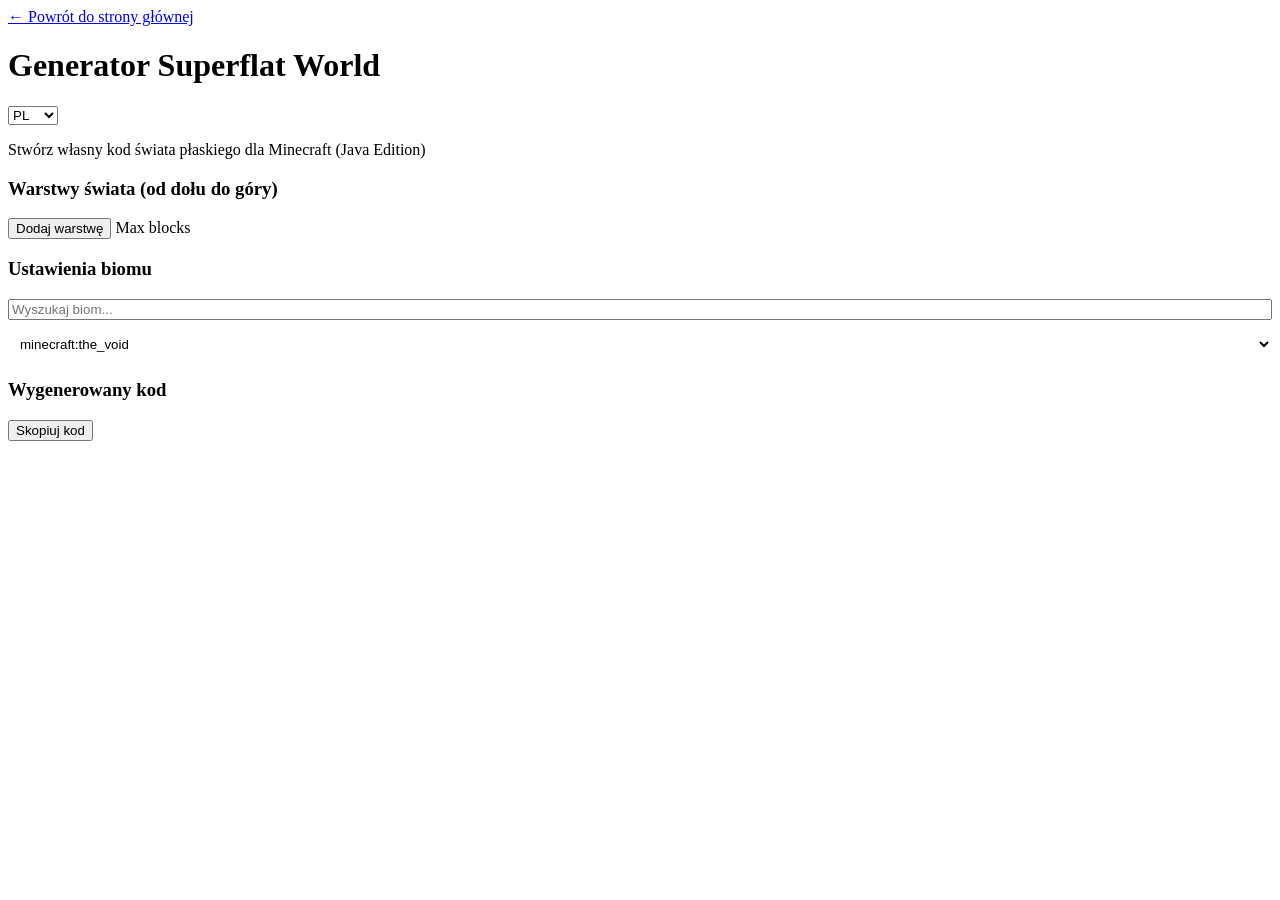
==== Superflat World Generator/index.html @ b6004d22 "Create index for Superflat World Generator" ====
<!DOCTYPE html>
<html lang="en" id="htmlRoot">
<head>
    <meta charset="UTF-8">
    <meta name="viewport" content="width=device-width, initial-scale=1.0">
    <title>Generator Superflat World - Minecraft</title>
    <link rel="stylesheet" href="style.css">
    <link rel="icon" type="image/png" href="https://raw.githubusercontent.com/quickpig9/MeowCatLantern/refs/heads/main/Ikon.png">
</head>
<body>

    <div class="container">
        <!-- Przycisk powrotu na samej górze -->
        <div class="back-home-container">
            <a href="https://quickpig9.github.io/MeowCatLantern/" id="ui-back-btn" class="back-btn">&larr; Powrót do strony głównej</a>
        </div>

        <div class="top-bar">
            <h1 id="ui-title">Generator Superflat World</h1>
            <select id="langSelect" class="lang-select">
                <option value="pl">PL</option>
                <option value="en">USA</option>
                <option value="ru">RU</option>
                <option value="pt">BR</option>
                <option value="mg">MG</option>
                <option value="de">DE</option>
                <option value="es">ES</option>
            </select>
        </div>
        <p class="subtitle" id="ui-subtitle">Stwórz własny kod świata płaskiego dla Minecraft (Java Edition)</p>

        <!-- Warstwy świata -->
        <div class="section">
            <h3 id="ui-layers-title">Warstwy świata (od dołu do góry)</h3>
            <div id="layersContainer" class="layers-list">
                <!-- Generowane dynamicznie -->
            </div>
            <div class="add-layer-container">
                <button onclick="addLayer()" id="ui-add-layer">Dodaj warstwę</button>
                <span id="maxBlocksText" class="max-blocks-text">Max blocks</span>
            </div>
        </div>

        <!-- Biom -->
        <div class="section">
            <h3 id="ui-biome-title">Ustawienia biomu</h3>
            <div style="display: flex; flex-direction: column; gap: 8px;">
                <input type="text" id="biomeSearch" placeholder="Wyszukaj biom...">
                <select id="biomeSelect" style="width: 100%; background: var(--bg-color); color: var(--text); border: 1px solid var(--border); padding: 8px; border-radius: 6px;">
                    <option value="minecraft:the_void">minecraft:the_void</option>
                    <option value="minecraft:plains">minecraft:plains (Równiny)</option>
                    <option value="minecraft:desert">minecraft:desert (Pustynia)</option>
                    <option value="minecraft:forest">minecraft:forest (Las)</option>
                    <option value="minecraft:nether_wastes">minecraft:nether_wastes</option>
                    <option value="minecraft:the_end">minecraft:the_end</option>
                    <option value="minecraft:ocean">minecraft:ocean</option>
                </select>
            </div>
        </div>

        <!-- Wynik -->
        <div class="section">
            <h3 id="ui-output-title">Wygenerowany kod</h3>
            <div id="output" class="output-box"></div>
            <div class="actions">
                <button onclick="copyCode()" id="ui-copy-btn" style="flex-grow: 1;">Skopiuj kod</button>
            </div>
        </div>
    </div>

    <script src="script.js"></script>
</body>
</html>
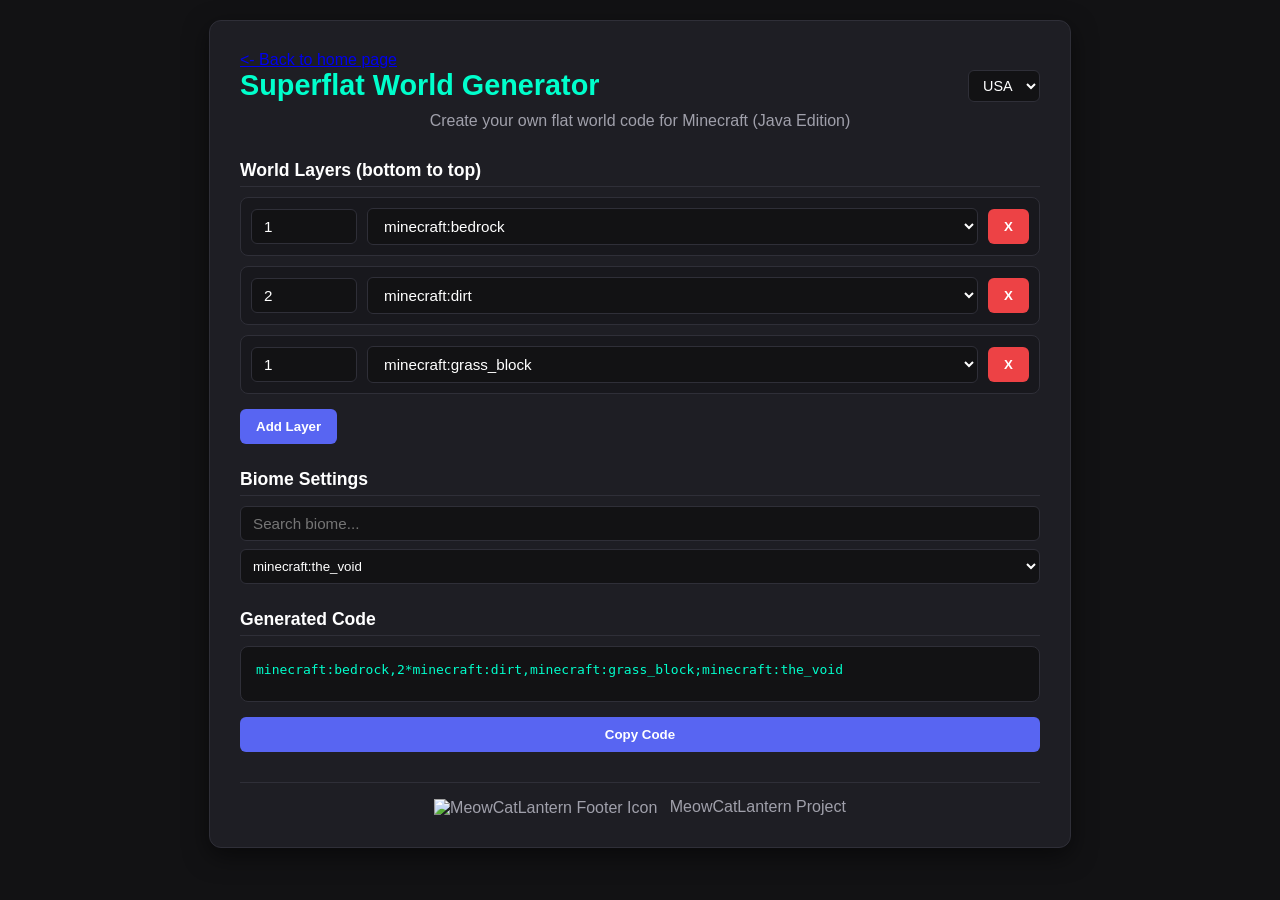
==== commit 261b7f2d: "Update html Superflat World Generator" ====
--- a/Superflat World Generator/index.html
+++ b/Superflat World Generator/index.html
@@ -5,18 +5,17 @@
     <meta name="viewport" content="width=device-width, initial-scale=1.0">
     <title>Generator Superflat World - Minecraft</title>
     <link rel="stylesheet" href="style.css">
-    <link rel="icon" type="image/png" href="https://raw.githubusercontent.com/quickpig9/MeowCatLantern/refs/heads/main/Ikon.png">
 </head>
 <body>
 
     <div class="container">
         <!-- Przycisk powrotu na samej górze -->
         <div class="back-home-container">
-            <a href="https://quickpig9.github.io/MeowCatLantern/" id="ui-back-btn" class="back-btn">&larr; Powrót do strony głównej</a>
+            <a href="https://quickpig9.github.io/MeowCatLantern/" id="ui-back-btn" class="back-btn">&larr; Back to home page</a>
         </div>
 
         <div class="top-bar">
-            <h1 id="ui-title">Generator Superflat World</h1>
+            <h1 id="ui-title">Superflat World Generator</h1>
             <select id="langSelect" class="lang-select">
                 <option value="pl">PL</option>
                 <option value="en">USA</option>
@@ -27,30 +26,30 @@
                 <option value="es">ES</option>
             </select>
         </div>
-        <p class="subtitle" id="ui-subtitle">Stwórz własny kod świata płaskiego dla Minecraft (Java Edition)</p>
+        <p class="subtitle" id="ui-subtitle">Create your own flat world code for Minecraft (Java Edition)</p>
 
         <!-- Warstwy świata -->
         <div class="section">
-            <h3 id="ui-layers-title">Warstwy świata (od dołu do góry)</h3>
+            <h3 id="ui-layers-title">World Layers (bottom to top)</h3>
             <div id="layersContainer" class="layers-list">
                 <!-- Generowane dynamicznie -->
             </div>
             <div class="add-layer-container">
-                <button onclick="addLayer()" id="ui-add-layer">Dodaj warstwę</button>
-                <span id="maxBlocksText" class="max-blocks-text">Max blocks</span>
+                <button onclick="addLayer()" id="ui-add-layer">Add Layer</button>
+                <span id="maxBlocksText" class="max-blocks-text">Max blocks reached</span>
             </div>
         </div>
 
         <!-- Biom -->
         <div class="section">
-            <h3 id="ui-biome-title">Ustawienia biomu</h3>
+            <h3 id="ui-biome-title">Biome Settings</h3>
             <div style="display: flex; flex-direction: column; gap: 8px;">
-                <input type="text" id="biomeSearch" placeholder="Wyszukaj biom...">
+                <input type="text" id="biomeSearch" placeholder="Search biome...">
                 <select id="biomeSelect" style="width: 100%; background: var(--bg-color); color: var(--text); border: 1px solid var(--border); padding: 8px; border-radius: 6px;">
                     <option value="minecraft:the_void">minecraft:the_void</option>
-                    <option value="minecraft:plains">minecraft:plains (Równiny)</option>
-                    <option value="minecraft:desert">minecraft:desert (Pustynia)</option>
-                    <option value="minecraft:forest">minecraft:forest (Las)</option>
+                    <option value="minecraft:plains">minecraft:plains</option>
+                    <option value="minecraft:desert">minecraft:desert</option>
+                    <option value="minecraft:forest">minecraft:forest</option>
                     <option value="minecraft:nether_wastes">minecraft:nether_wastes</option>
                     <option value="minecraft:the_end">minecraft:the_end</option>
                     <option value="minecraft:ocean">minecraft:ocean</option>
@@ -60,11 +59,17 @@
 
         <!-- Wynik -->
         <div class="section">
-            <h3 id="ui-output-title">Wygenerowany kod</h3>
+            <h3 id="ui-output-title">Generated Code</h3>
             <div id="output" class="output-box"></div>
             <div class="actions">
-                <button onclick="copyCode()" id="ui-copy-btn" style="flex-grow: 1;">Skopiuj kod</button>
+                <button onclick="copyCode()" id="ui-copy-btn" style="flex-grow: 1;">Copy Code</button>
             </div>
+        </div>
+
+        <!-- Stopka -->
+        <div class="footer" style="text-align: center; margin-top: 30px; border-top: 1px solid var(--border); padding-top: 15px; color: var(--text-muted);">
+            <img src="Ikon.png" alt="MeowCatLantern Footer Icon" class="footer-icon" style="width: 32px; height: 32px; vertical-align: middle; margin-right: 8px;">
+            <p style="display: inline; margin: 0;">MeowCatLantern Project</p>
         </div>
     </div>
 
--- a/Superflat World Generator/style.css
+++ b/Superflat World Generator/style.css
@@ -0,0 +1,173 @@
+:root {
+    --bg-color: #121214;
+    --panel-bg: #1e1e24;
+    --accent: #5865F2;
+    --accent-hover: #4752C4;
+    --text: #ffffff;
+    --text-muted: #a0a0ab;
+    --border: #2f2f38;
+    --danger: #ed4245;
+}
+
+body {
+    font-family: 'Segoe UI', Tahoma, Geneva, Verdana, sans-serif;
+    background-color: var(--bg-color);
+    color: var(--text);
+    margin: 0;
+    padding: 20px;
+    display: flex;
+    justify-content: center;
+}
+
+.container {
+    width: 100%;
+    max-width: 800px;
+    background: var(--panel-bg);
+    border: 1px solid var(--border);
+    border-radius: 12px;
+    padding: 30px;
+    box-shadow: 0 8px 24px rgba(0, 0, 0, 0.5);
+}
+
+.top-bar {
+    display: flex;
+    justify-content: space-between;
+    align-items: center;
+    gap: 10px;
+}
+
+.lang-select {
+    background: var(--bg-color);
+    color: var(--text);
+    border: 1px solid var(--border);
+    padding: 6px 10px;
+    border-radius: 6px;
+    font-size: 0.9rem;
+    cursor: pointer;
+}
+
+h1 {
+    margin: 0;
+    color: #00ffcc;
+    font-size: 1.8rem;
+}
+
+p.subtitle {
+    text-align: center;
+    color: var(--text-muted);
+    margin-top: 10px;
+    margin-bottom: 30px;
+}
+
+.section {
+    margin-bottom: 25px;
+}
+
+h3 {
+    margin-bottom: 10px;
+    font-size: 1.1rem;
+    border-bottom: 1px solid var(--border);
+    padding-bottom: 5px;
+}
+
+.layers-list {
+    display: flex;
+    flex-direction: column;
+    gap: 10px;
+    margin-bottom: 15px;
+}
+
+.layer-item {
+    display: flex;
+    gap: 10px;
+    align-items: center;
+    background: rgba(0, 0, 0, 0.2);
+    padding: 10px;
+    border-radius: 8px;
+    border: 1px solid var(--border);
+}
+
+.layer-item select, .layer-item input {
+    background: var(--bg-color);
+    color: var(--text);
+    border: 1px solid var(--border);
+    padding: 8px 12px;
+    border-radius: 6px;
+    font-size: 0.95rem;
+}
+
+.layer-item input[type="number"] {
+    width: 80px;
+}
+
+.layer-item select {
+    flex-grow: 1;
+}
+
+#biomeSearch {
+    background: var(--bg-color);
+    color: var(--text);
+    border: 1px solid var(--border);
+    padding: 8px 12px;
+    border-radius: 6px;
+    font-size: 0.95rem;
+}
+
+button {
+    background-color: var(--accent);
+    color: white;
+    border: none;
+    padding: 10px 16px;
+    border-radius: 6px;
+    cursor: pointer;
+    font-weight: 600;
+    transition: background 0.2s;
+}
+
+button:hover {
+    background-color: var(--accent-hover);
+}
+
+button:disabled {
+    background-color: #3b3b4f;
+    color: #727282;
+    cursor: not-allowed;
+}
+
+button.btn-danger {
+    background-color: var(--danger);
+}
+
+button.btn-danger:hover {
+    background-color: #c03537;
+}
+
+.add-layer-container {
+    display: flex;
+    align-items: center;
+    gap: 15px;
+}
+
+.max-blocks-text {
+    color: var(--danger);
+    font-weight: 600;
+    font-size: 0.95rem;
+    display: none;
+}
+
+.output-box {
+    background: var(--bg-color);
+    border: 1px solid var(--border);
+    border-radius: 8px;
+    padding: 15px;
+    font-family: monospace;
+    word-break: break-all;
+    margin-bottom: 15px;
+    color: #00ffcc;
+    min-height: 24px;
+}
+
+.actions {
+    display: flex;
+    gap: 10px;
+}
